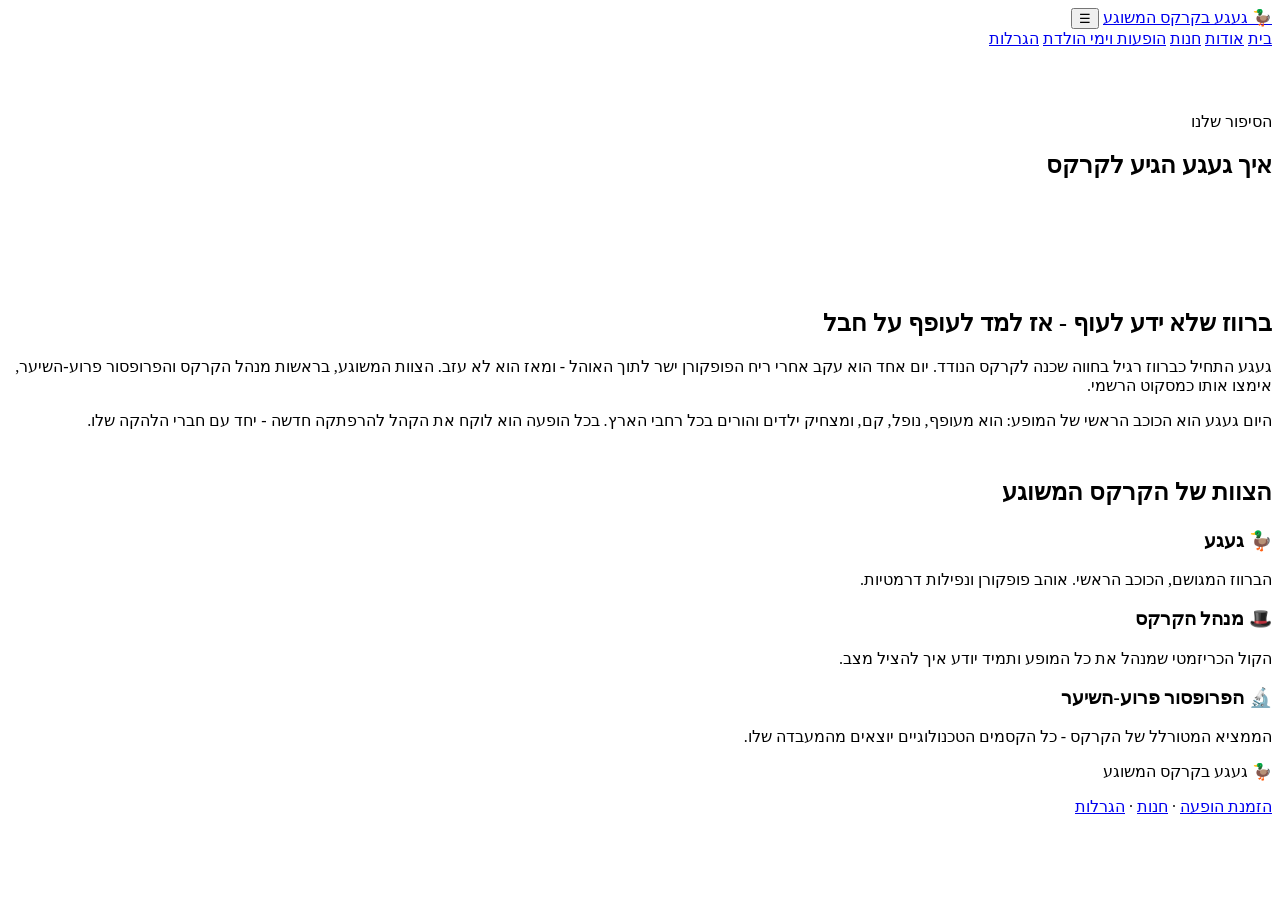
==== about.html @ ea3329d8 "Add files via upload" ====
<!DOCTYPE html>
<html lang="he" dir="rtl">
<head>
<meta charset="UTF-8">
<meta name="viewport" content="width=device-width, initial-scale=1.0">
<title>אודות | געגע בקרקס המשוגע</title>
<link rel="stylesheet" href="css/style.css">
</head>
<body>

<header class="site-header">
  <div class="container">
    <a href="index.html" class="brand"><span class="duck">🦆</span> געגע בקרקס המשוגע</a>
    <button class="nav-toggle" aria-label="פתח תפריט">☰</button>
    <nav class="main-nav">
      <a href="index.html">בית</a>
      <a href="about.html" aria-current="page">אודות</a>
      <a href="store.html">חנות</a>
      <a href="events.html">הופעות וימי הולדת</a>
      <a href="raffle.html">הגרלות</a>
    </nav>
  </div>
</header>

<section class="hero" style="padding:64px 0 90px;">
  <div class="container">
    <span class="eyebrow-badge">הסיפור שלנו</span>
    <h1>איך געגע הגיע לקרקס</h1>
  </div>
  <div class="hero-bunting"></div>
</section>

<section>
  <div class="container">
    <h2>ברווז שלא ידע לעוף - אז למד לעופף על חבל</h2>
    <p>געגע התחיל כברווז רגיל בחווה שכנה לקרקס הנודד. יום אחד הוא עקב אחרי ריח הפופקורן ישר לתוך האוהל - ומאז הוא לא עזב. הצוות המשוגע, בראשות מנהל הקרקס והפרופסור פרוע-השיער, אימצו אותו כמסקוט הרשמי.</p>
    <p>היום געגע הוא הכוכב הראשי של המופע: הוא מעופף, נופל, קם, ומצחיק ילדים והורים בכל רחבי הארץ. בכל הופעה הוא לוקח את הקהל להרפתקה חדשה - יחד עם חברי הלהקה שלו.</p>

    <h2 style="margin-top:48px;">הצוות של הקרקס המשוגע</h2>
    <div class="grid" style="margin-top:24px;">
      <div class="card"><div class="card-body">
        <h3>🦆 געגע</h3>
        <p>הברווז המגושם, הכוכב הראשי. אוהב פופקורן ונפילות דרמטיות.</p>
      </div></div>
      <div class="card"><div class="card-body">
        <h3>🎩 מנהל הקרקס</h3>
        <p>הקול הכריזמטי שמנהל את כל המופע ותמיד יודע איך להציל מצב.</p>
      </div></div>
      <div class="card"><div class="card-body">
        <h3>🔬 הפרופסור פרוע-השיער</h3>
        <p>הממציא המטורלל של הקרקס - כל הקסמים הטכנולוגיים יוצאים מהמעבדה שלו.</p>
      </div></div>
    </div>
  </div>
</section>

<footer class="site-footer">
  <div class="container">
    <div>
      <div class="brand" style="color:var(--cream);">🦆 געגע בקרקס המשוגע</div>
    </div>
    <div>
      <p><a href="events.html">הזמנת הופעה</a> · <a href="store.html">חנות</a> · <a href="raffle.html">הגרלות</a></p>
    </div>
  </div>
</footer>

<script src="js/common.js"></script>
</body>
</html>
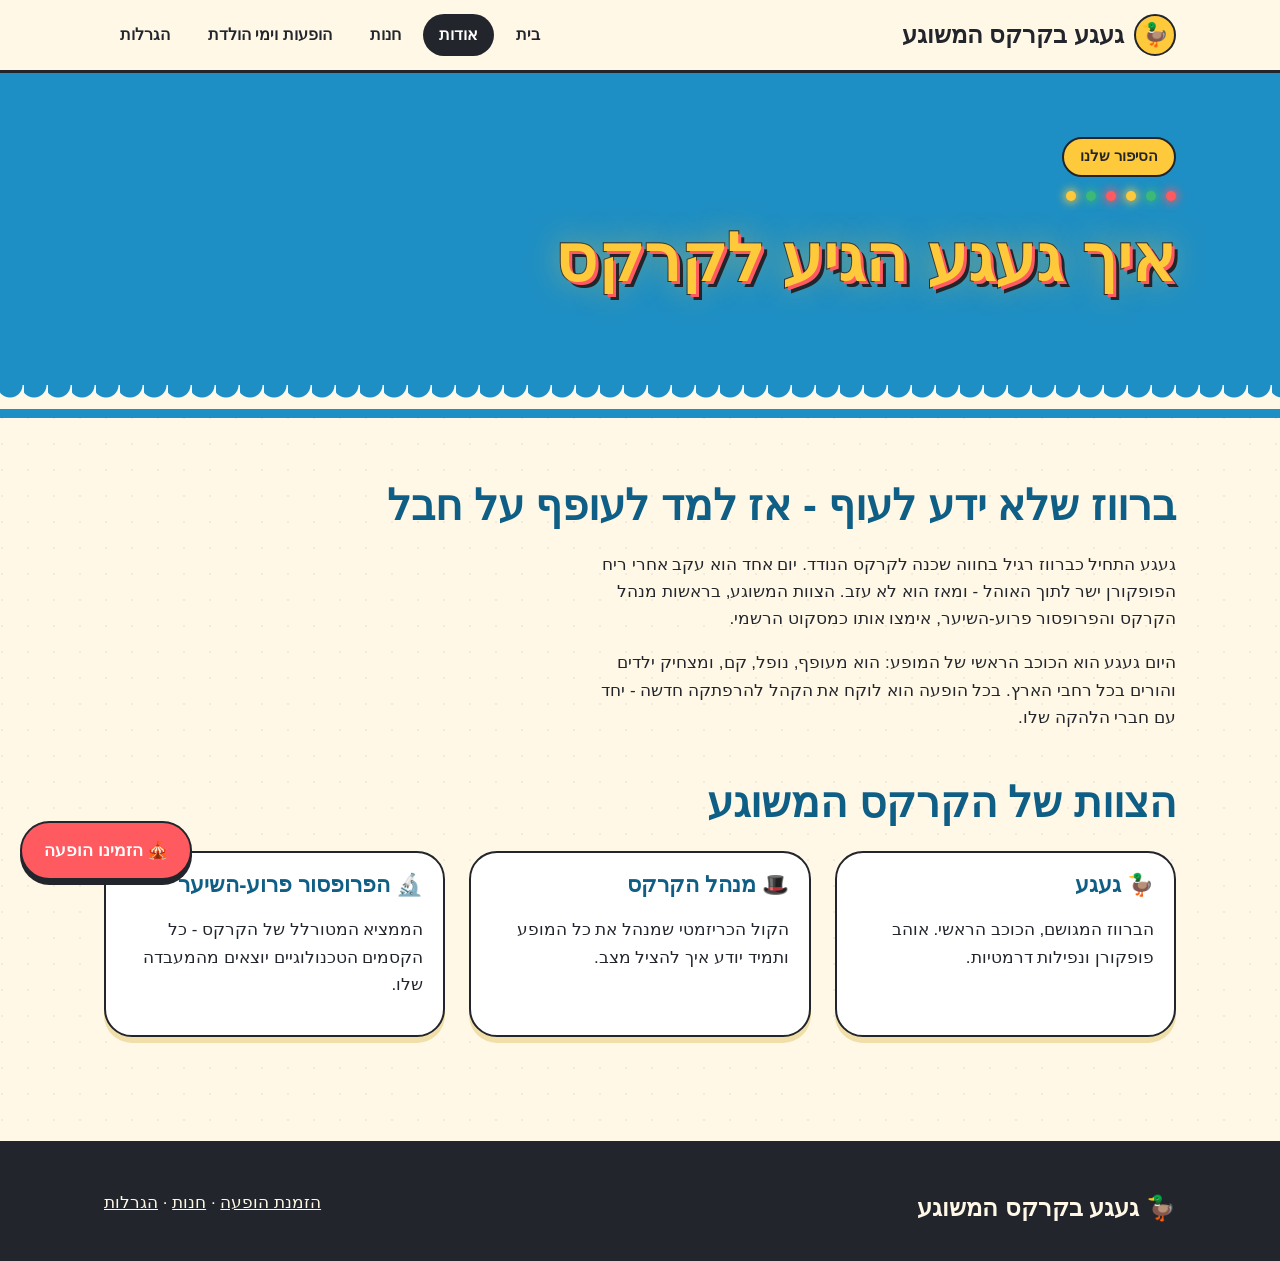
==== commit c572852c: "Update about.html" ====
--- a/about.html
+++ b/about.html
@@ -3,6 +3,7 @@
 <head>
 <meta charset="UTF-8">
 <meta name="viewport" content="width=device-width, initial-scale=1.0">
+<link rel="icon" href="data:image/svg+xml,%3Csvg xmlns=%27http://www.w3.org/2000/svg%27 viewBox=%270 0 100 100%27%3E%3Ctext y=%27.9em%27 font-size=%2790%27%3E%F0%9F%A6%86%3C/text%3E%3C/svg%3E">
 <title>אודות | געגע בקרקס המשוגע</title>
 <link rel="stylesheet" href="css/style.css">
 </head>
@@ -25,7 +26,8 @@
 <section class="hero" style="padding:64px 0 90px;">
   <div class="container">
     <span class="eyebrow-badge">הסיפור שלנו</span>
-    <h1>איך געגע הגיע לקרקס</h1>
+    <div class="marquee-lights"><span></span><span></span><span></span><span></span><span></span><span></span></div>
+    <h1 class="circus-title"><span class="ct-line1">איך געגע הגיע לקרקס</span></h1>
   </div>
   <div class="hero-bunting"></div>
 </section>
--- a/css/style.css
+++ b/css/style.css
@@ -0,0 +1,479 @@
+/* ==========================================================
+   געגע בקרקס המשוגע — מערכת עיצוב
+   פלטה: קרם חם, טיל עמוק, חרדל, אדום קורל, דיו חמימה
+   טיפוגרפיה: Baloo 2 (כותרות, עגול ומשחקי) + Assistant (גוף)
+   ========================================================== */
+
+@import url('https://fonts.googleapis.com/css2?family=Baloo+2:wght@500;600;700;800&family=Assistant:wght@400;500;600;700&display=swap');
+
+:root {
+  --cream:      #FFF8E7;
+  --paper:      #FFFFFF;
+  --teal:       #1E8FC4;   /* כחול שמיים אנרגטי */
+  --teal-dark:  #0F5E85;
+  --mustard:    #FFC93C;   /* צהוב שמש */
+  --coral:      #FF5A5F;
+  --grass:      #3CB878;
+  --ink:        #22252B;
+  --ink-soft:   #55545a;
+  --line:       #F0DFA8;
+
+  --font-display: 'Baloo 2', 'Segoe UI', sans-serif;
+  --font-body: 'Assistant', 'Segoe UI', sans-serif;
+
+  --radius-lg: 28px;
+  --radius-md: 16px;
+  --radius-sm: 10px;
+
+  --shadow-card: 0 6px 0 var(--line);
+  --container: 1120px;
+}
+
+* { box-sizing: border-box; }
+
+html {
+  scroll-behavior: smooth;
+}
+
+body {
+  margin: 0;
+  background: var(--cream);
+  background-image:
+    radial-gradient(circle at 2px 2px, rgba(34,37,43,0.06) 1.5px, transparent 0);
+  background-size: 26px 26px;
+  color: var(--ink);
+  font-family: var(--font-body);
+  font-size: 17px;
+  line-height: 1.6;
+  direction: rtl;
+}
+
+img { max-width: 100%; display: block; }
+
+a { color: inherit; text-decoration: none; }
+
+h1, h2, h3, h4 {
+  font-family: var(--font-display);
+  font-weight: 700;
+  line-height: 1.15;
+  margin: 0 0 0.5em 0;
+  color: var(--teal-dark);
+}
+
+h1 { font-size: clamp(2.4rem, 5vw, 4rem); font-weight: 800; }
+h2 { font-size: clamp(1.8rem, 3.4vw, 2.6rem); }
+h3 { font-size: 1.35rem; }
+
+p { margin: 0 0 1em 0; max-width: 62ch; }
+
+.container {
+  max-width: var(--container);
+  margin: 0 auto;
+  padding: 0 24px;
+}
+
+/* ---------- Header ---------- */
+.site-header {
+  position: sticky;
+  top: 0;
+  z-index: 50;
+  background: var(--cream);
+  border-bottom: 3px solid var(--ink);
+}
+
+.site-header .container {
+  display: flex;
+  align-items: center;
+  justify-content: space-between;
+  padding-top: 14px;
+  padding-bottom: 14px;
+}
+
+.brand {
+  display: flex;
+  align-items: center;
+  gap: 10px;
+  font-family: var(--font-display);
+  font-weight: 800;
+  font-size: 1.5rem;
+  color: var(--ink);
+}
+
+.brand .duck {
+  width: 42px;
+  height: 42px;
+  border-radius: 50%;
+  background: var(--mustard);
+  display: flex;
+  align-items: center;
+  justify-content: center;
+  font-size: 1.4rem;
+  border: 2.5px solid var(--ink);
+  animation: bob 2.6s ease-in-out infinite;
+}
+
+@keyframes bob {
+  0%, 100% { transform: translateY(0) rotate(0deg); }
+  50% { transform: translateY(-4px) rotate(-6deg); }
+}
+
+nav.main-nav {
+  display: flex;
+  gap: 6px;
+  flex-wrap: wrap;
+}
+
+nav.main-nav a {
+  padding: 8px 16px;
+  border-radius: 999px;
+  font-weight: 600;
+  font-size: 0.98rem;
+  color: var(--ink);
+  transition: background 0.15s ease, color 0.15s ease;
+}
+
+nav.main-nav a:hover,
+nav.main-nav a[aria-current="page"] {
+  background: var(--ink);
+  color: var(--paper);
+}
+
+.nav-toggle {
+  display: none;
+  background: none;
+  border: 2.5px solid var(--ink);
+  border-radius: var(--radius-sm);
+  width: 44px;
+  height: 44px;
+  font-size: 1.3rem;
+  cursor: pointer;
+}
+
+@media (max-width: 760px) {
+  nav.main-nav {
+    display: none;
+    width: 100%;
+    flex-direction: column;
+    gap: 4px;
+    padding-bottom: 14px;
+  }
+  nav.main-nav.open { display: flex; }
+  .site-header .container { flex-wrap: wrap; }
+  .nav-toggle { display: block; }
+}
+
+/* ---------- Buttons ---------- */
+.btn {
+  display: inline-flex;
+  align-items: center;
+  justify-content: center;
+  gap: 8px;
+  font-family: var(--font-display);
+  font-weight: 600;
+  font-size: 1rem;
+  padding: 13px 26px;
+  border-radius: 999px;
+  border: 2.5px solid var(--ink);
+  cursor: pointer;
+  background: var(--paper);
+  color: var(--ink);
+  transition: transform 0.12s ease;
+  position: relative;
+  overflow: hidden;
+}
+.btn::after {
+  content: "";
+  position: absolute;
+  top: 0; left: -60%;
+  width: 40%; height: 100%;
+  background: linear-gradient(120deg, transparent, rgba(255,255,255,0.55), transparent);
+  transform: skewX(-20deg);
+  transition: left 0.55s ease;
+}
+.btn:hover::after { left: 130%; }
+.btn:hover { transform: translateY(-2px); }
+.btn:active { transform: translateY(0); }
+
+.btn-primary { background: var(--coral); color: var(--paper); }
+.btn-secondary { background: var(--mustard); color: var(--ink); }
+.btn-teal { background: var(--teal); color: var(--paper); }
+.btn-block { width: 100%; }
+.btn[disabled] { opacity: 0.55; cursor: not-allowed; transform: none; }
+
+/* ---------- Hero (scalloped bunting edge = circus tent flags) ---------- */
+.hero {
+  background: var(--teal);
+  color: var(--paper);
+  position: relative;
+  padding: 84px 0 110px;
+  overflow: hidden;
+}
+
+.hero h1 { color: var(--paper); }
+.hero .lede { color: #DCEAE9; font-size: 1.2rem; max-width: 46ch; }
+
+.hero-bunting {
+  position: absolute;
+  bottom: -1px;
+  left: 0;
+  right: 0;
+  height: 34px;
+  background:
+    radial-gradient(circle at 10px 0, transparent 12px, var(--cream) 13px) 0 0/24px 24px repeat-x;
+}
+
+/* ---------- Circus marquee title (neon poster style) ---------- */
+.marquee-lights {
+  display: flex;
+  gap: 10px;
+  margin-bottom: 22px;
+}
+.marquee-lights span {
+  width: 10px; height: 10px; border-radius: 50%;
+  background: var(--mustard);
+  box-shadow: 0 0 8px 2px rgba(255,201,60,0.8);
+  animation: blink 1.4s ease-in-out infinite;
+}
+.marquee-lights span:nth-child(3n+1) { background: var(--coral); box-shadow: 0 0 8px 2px rgba(255,90,95,0.8); animation-delay: 0.2s; }
+.marquee-lights span:nth-child(3n+2) { background: var(--grass); box-shadow: 0 0 8px 2px rgba(60,184,120,0.8); animation-delay: 0.4s; }
+@keyframes blink { 0%, 100% { opacity: 1; transform: scale(1); } 50% { opacity: 0.35; transform: scale(0.8); } }
+
+.circus-title {
+  font-weight: 800;
+  letter-spacing: 1px;
+  line-height: 1.15;
+}
+.circus-title .ct-line1,
+.circus-title .ct-line2 {
+  display: inline-block;
+  -webkit-text-stroke: 2px var(--ink);
+  paint-order: stroke fill;
+}
+.circus-title .ct-line1 {
+  color: var(--mustard);
+  text-shadow: 3px 3px 0 var(--coral), 6px 6px 0 var(--ink), 0 0 30px rgba(255,201,60,0.55);
+}
+.circus-title .ct-line2 {
+  color: var(--paper);
+  text-shadow: 3px 3px 0 var(--teal-dark), 6px 6px 0 var(--ink), 0 0 30px rgba(255,255,255,0.4);
+}
+
+.hero-actions { display: flex; gap: 14px; flex-wrap: wrap; margin-top: 26px; }
+
+/* ---------- Sections ---------- */
+section { padding: 64px 0; }
+section.alt { background: var(--paper); }
+
+.eyebrow-badge {
+  display: inline-block;
+  background: var(--mustard);
+  color: var(--ink);
+  font-family: var(--font-display);
+  font-weight: 700;
+  padding: 6px 16px;
+  border-radius: 999px;
+  border: 2px solid var(--ink);
+  margin-bottom: 14px;
+  font-size: 0.92rem;
+}
+
+/* ---------- Cards / grid ---------- */
+.grid {
+  display: grid;
+  gap: 24px;
+  grid-template-columns: repeat(auto-fit, minmax(230px, 1fr));
+}
+
+.card {
+  background: var(--paper);
+  border: 2.5px solid var(--ink);
+  border-radius: var(--radius-lg);
+  box-shadow: var(--shadow-card);
+  overflow: hidden;
+  display: flex;
+  flex-direction: column;
+  transition: transform 0.18s ease, box-shadow 0.18s ease;
+}
+
+a.card:hover, .card.hoverable:hover {
+  transform: translateY(-5px);
+  box-shadow: 0 11px 0 var(--line);
+}
+
+.card-media {
+  aspect-ratio: 1 / 1;
+  background: var(--line);
+  overflow: hidden;
+}
+.card-media img { width: 100%; height: 100%; object-fit: cover; }
+
+.card-body { padding: 20px; display: flex; flex-direction: column; gap: 8px; flex: 1; }
+
+.price-tag {
+  font-family: var(--font-display);
+  font-weight: 700;
+  font-size: 1.25rem;
+  color: var(--coral);
+}
+
+/* ---------- Forms ---------- */
+form { max-width: 560px; }
+
+.field { margin-bottom: 18px; }
+
+label {
+  display: block;
+  font-weight: 600;
+  margin-bottom: 6px;
+  color: var(--teal-dark);
+}
+
+input[type="text"],
+input[type="tel"],
+input[type="email"],
+input[type="date"],
+select,
+textarea {
+  width: 100%;
+  padding: 12px 14px;
+  border: 2.5px solid var(--ink);
+  border-radius: var(--radius-sm);
+  font-family: var(--font-body);
+  font-size: 1rem;
+  background: var(--paper);
+  color: var(--ink);
+}
+
+textarea { resize: vertical; min-height: 100px; }
+
+input:focus, select:focus, textarea:focus {
+  outline: 3px solid var(--mustard);
+  outline-offset: 1px;
+}
+
+.radio-group { display: flex; gap: 16px; flex-wrap: wrap; }
+.radio-group label {
+  display: flex; align-items: center; gap: 8px;
+  font-weight: 500; margin: 0;
+  border: 2px solid var(--line);
+  padding: 10px 16px;
+  border-radius: 999px;
+  cursor: pointer;
+}
+.radio-group input { width: 18px; height: 18px; }
+
+.form-note {
+  font-size: 0.92rem;
+  color: var(--ink-soft);
+}
+
+.form-message {
+  margin-top: 16px;
+  padding: 14px 18px;
+  border-radius: var(--radius-sm);
+  font-weight: 600;
+  display: none;
+}
+.form-message.show { display: block; }
+.form-message.success { background: #DCEEE0; color: #1F5C33; border: 2px solid #1F5C33; }
+.form-message.error { background: #FBDEDE; color: var(--coral); border: 2px solid var(--coral); }
+
+/* ---------- Footer ---------- */
+footer.site-footer {
+  background: var(--ink);
+  color: var(--cream);
+  padding: 48px 0 28px;
+  margin-top: 40px;
+}
+footer.site-footer a { text-decoration: underline; }
+footer.site-footer .container {
+  display: flex; justify-content: space-between; flex-wrap: wrap; gap: 20px;
+}
+.footer-fine { font-size: 0.85rem; opacity: 0.7; margin-top: 24px; }
+
+/* ---------- Admin ---------- */
+.admin-shell { display: flex; min-height: 100vh; }
+.admin-sidebar {
+  width: 220px;
+  background: var(--teal);
+  color: var(--paper);
+  padding: 24px 16px;
+  flex-shrink: 0;
+}
+.admin-sidebar h2 { color: var(--paper); font-size: 1.3rem; }
+.admin-sidebar button {
+  display: block; width: 100%; text-align: right;
+  background: none; border: none; color: var(--cream);
+  padding: 10px 12px; border-radius: var(--radius-sm);
+  font-family: var(--font-body); font-weight: 600; cursor: pointer;
+  margin-bottom: 4px; font-size: 1rem;
+}
+.admin-sidebar button.active, .admin-sidebar button:hover { background: rgba(255,255,255,0.15); }
+.admin-main { flex: 1; padding: 32px; overflow-x: auto; }
+
+table.data-table { width: 100%; border-collapse: collapse; background: var(--paper); border-radius: var(--radius-md); overflow: hidden; }
+table.data-table th, table.data-table td {
+  padding: 10px 14px; text-align: right; border-bottom: 1px solid var(--line); font-size: 0.94rem;
+}
+table.data-table th { background: var(--cream); font-family: var(--font-display); }
+table.data-table select { padding: 6px 8px; font-size: 0.9rem; }
+
+.status-pill {
+  display: inline-block; padding: 3px 10px; border-radius: 999px; font-size: 0.82rem; font-weight: 700;
+  background: var(--line); color: var(--ink);
+}
+
+.login-box {
+  max-width: 380px; margin: 90px auto; background: var(--paper);
+  border: 2.5px solid var(--ink); border-radius: var(--radius-lg); padding: 32px;
+  box-shadow: var(--shadow-card);
+}
+
+.empty-state { padding: 30px; text-align: center; color: var(--ink-soft); }
+
+/* ---------- Floating CTA ---------- */
+.floating-cta {
+  position: fixed;
+  bottom: 20px;
+  left: 20px;
+  z-index: 100;
+  background: var(--coral);
+  color: var(--paper);
+  font-family: var(--font-display);
+  font-weight: 700;
+  padding: 14px 22px;
+  border-radius: 999px;
+  border: 2.5px solid var(--ink);
+  box-shadow: 0 5px 0 var(--ink);
+  transition: transform 0.15s ease;
+}
+.floating-cta:hover { transform: translateY(-3px); }
+.floating-cta:active { transform: translateY(0); box-shadow: 0 2px 0 var(--ink); }
+
+@media (max-width: 480px) {
+  .floating-cta { font-size: 0.9rem; padding: 12px 18px; left: 12px; bottom: 12px; }
+}
+
+/* ---------- Confetti ---------- */
+.confetti-piece {
+  position: fixed;
+  top: -12px;
+  width: 10px;
+  height: 14px;
+  z-index: 300;
+  pointer-events: none;
+  border-radius: 2px;
+  animation-name: confetti-fall;
+  animation-timing-function: ease-in;
+  animation-fill-mode: forwards;
+}
+@keyframes confetti-fall {
+  0% { transform: translateY(0) rotate(0deg); opacity: 1; }
+  100% { transform: translateY(105vh) rotate(600deg); opacity: 0.9; }
+}
+
+@media (max-width: 760px) {
+  .admin-shell { flex-direction: column; }
+  .admin-sidebar { width: 100%; display: flex; gap: 6px; overflow-x: auto; }
+  .admin-sidebar h2 { display: none; }
+}
